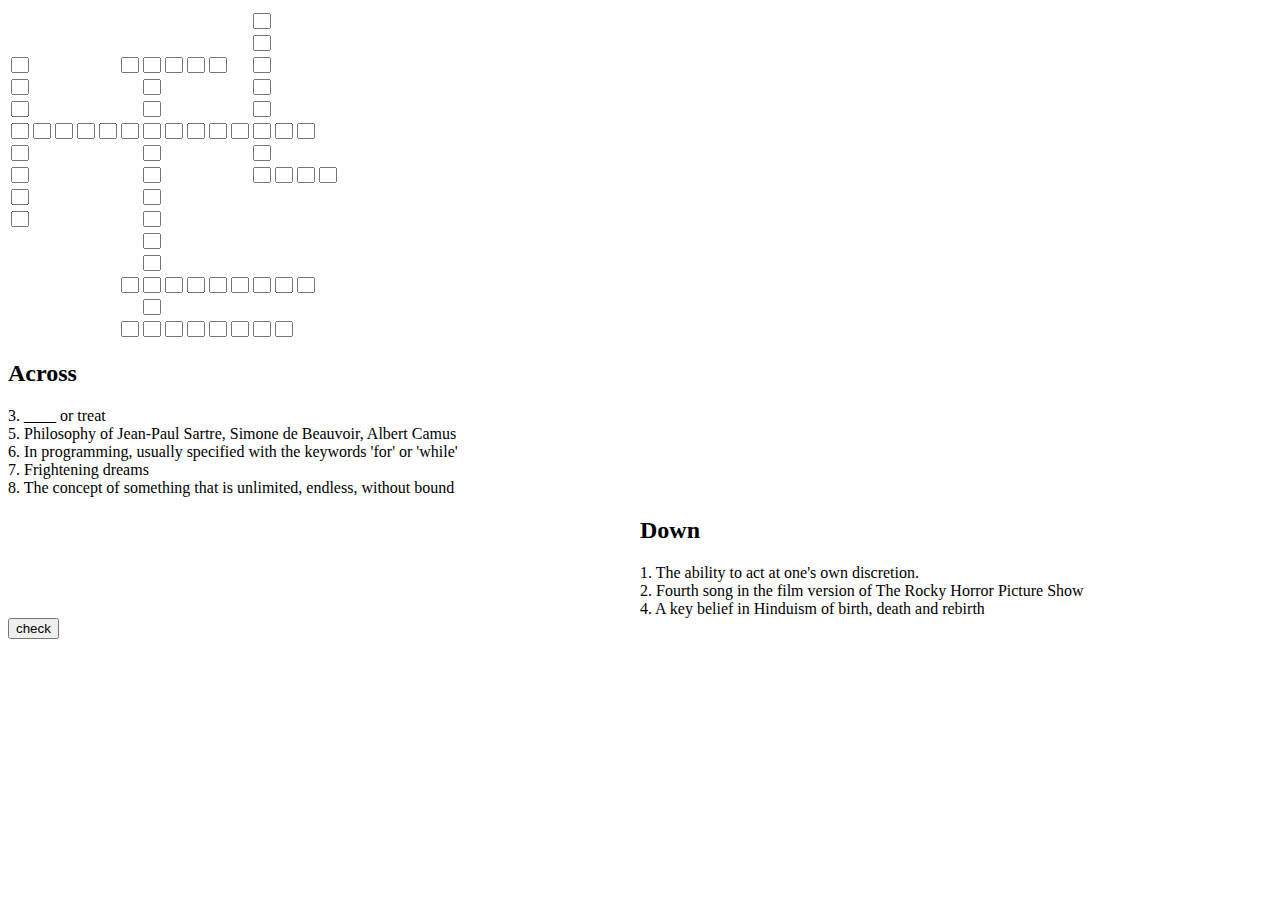
==== crossword/index.html @ bc95c226 "cross word mini game" ====
<!DOCTYPE html>
<html lang="en">
<head>
    <meta charset="UTF-8">
    <link rel="stylesheet" href="style.css">
    <title>Cross Word</title>
    <script src="jquery.js"></script>
    <script src="code.js"></script>
</head>
<body>
    <table>
        <tr>
            <td></td>
            <td></td>
            <td></td>
            <td></td>
            <td></td>
            <td></td>
            <td></td>
            <td></td>
            <td></td>
            <td></td>
            <td></td>
            <td><input type="text" maxlength="1" id="0,11"></td>
            <td></td>
            <td></td>
            <td></td>
        </tr>
        <tr>
            <td></td>
            <td></td>
            <td></td>
            <td></td>
            <td></td>
            <td></td>
            <td></td>
            <td></td>
            <td></td>
            <td></td>
            <td></td>
            <td><input type="text" maxlength="1" id="1,11"></td>
            <td></td>
            <td></td>
            <td></td>
        </tr>
        <tr>
            <td><input type="text" maxlength="1" id="2,0"></td>
            <td></td>
            <td></td>
            <td></td>
            <td></td>
            <td><input type="text" maxlength="1" id="2,5"></td>
            <td><input type="text" maxlength="1" id="2,6"></td>
            <td><input type="text" maxlength="1" id="2,7"></td>
            <td><input type="text" maxlength="1" id="2,8"></td>
            <td><input type="text" maxlength="1" id="2,9"></td>
            <td></td>
            <td><input type="text" maxlength="1" id="2,11"></td>
            <td></td>
            <td></td>
            <td></td>
        </tr>
        <tr>
            <td><input type="text" maxlength="1" id="3,0"></td>
            <td></td>
            <td></td>
            <td></td>
            <td></td>
            <td></td>
            <td><input type="text" maxlength="1" id="3,6"></td>
            <td></td>
            <td></td>
            <td></td>
            <td></td>
            <td><input type="text" maxlength="1" id="3,11"></td>
            <td></td>
            <td></td>
            <td></td>
        </tr>
        <tr>
            <td><input type="text" maxlength="1" id="4,0"></td>
            <td></td>
            <td></td>
            <td></td>
            <td></td>
            <td></td>
            <td><input type="text" maxlength="1" id="4,6"></td>
            <td></td>
            <td></td>
            <td></td>
            <td></td>
            <td><input type="text" maxlength="1" id="4,11"></td>
            <td></td>
            <td></td>
            <td></td>
        </tr>
        <tr>
            <td><input type="text" maxlength="1" id="5,0"></td>
            <td><input type="text" maxlength="1" id="5,1"></td>
            <td><input type="text" maxlength="1" id="5,2"></td>
            <td><input type="text" maxlength="1" id="5,3"></td>
            <td><input type="text" maxlength="1" id="5,4"></td>
            <td><input type="text" maxlength="1" id="5,5"></td>
            <td><input type="text" maxlength="1" id="5,6"></td>
            <td><input type="text" maxlength="1" id="5,7"></td>
            <td><input type="text" maxlength="1" id="5,8"></td>
            <td><input type="text" maxlength="1" id="5,9"></td>
            <td><input type="text" maxlength="1" id="5,10"></td>
            <td><input type="text" maxlength="1" id="5,11"></td>
            <td><input type="text" maxlength="1" id="5,12"></td>
            <td><input type="text" maxlength="1" id="5,13"></td>
            <td></td>
        </tr>
        <tr>
            <td><input type="text" maxlength="1" id="6,0"></td>
            <td></td>
            <td></td>
            <td></td>
            <td></td>
            <td></td>
            <td><input type="text" maxlength="1" id="6,6"></td>
            <td></td>
            <td></td>
            <td></td>
            <td></td>
            <td><input type="text" maxlength="1" id="6,11"></td>
            <td></td>
            <td></td>
            <td></td>
        </tr>
        <tr>
            <td><input type="text" maxlength="1" id="7,0"></td>
            <td></td>
            <td></td>
            <td></td>
            <td></td>
            <td></td>
            <td><input type="text" maxlength="1" id="7,6"></td>
            <td></td>
            <td></td>
            <td></td>
            <td></td>
            <td><input type="text" maxlength="1" id="7,11"></td>
            <td><input type="text" maxlength="1" id="7,12"></td>
            <td><input type="text" maxlength="1" id="7,13"></td>
            <td><input type="text" maxlength="1" id="7,14"></td>
        </tr>
        <tr>
            <td><input type="text" maxlength="1" id="8,0"></td>
            <td></td>
            <td></td>
            <td></td>
            <td></td>
            <td></td>
            <td><input type="text" maxlength="1"  id="8,6"></td>
            <td></td>
            <td></td>
            <td></td>
            <td></td>
            <td></td>
            <td></td>
            <td></td>
            <td></td>
        </tr>
        <tr>
            <td><input type="text" maxlength="1" id="9,0"></td>
            <td></td>
            <td></td>
            <td></td>
            <td></td>
            <td></td>
            <td><input type="text" maxlength="1" id="9,6"></td>
            <td></td>
            <td></td>
            <td></td>
            <td></td>
            <td></td>
            <td></td>
            <td></td>
            <td></td>
        </tr>
        <tr>
            <td></td>
            <td></td>
            <td></td>
            <td></td>
            <td></td>
            <td></td>
            <td><input type="text" maxlength="1" id="10,6"></td>
            <td></td>
            <td></td>
            <td></td>
            <td></td>
            <td></td>
            <td></td>
            <td></td>
            <td></td>
        </tr>
        <tr>
            <td></td>
            <td></td>
            <td></td>
            <td></td>
            <td></td>
            <td></td>
            <td><input type="text" maxlength="1" id="11,6"></td>
            <td></td>
            <td></td>
            <td></td>
            <td></td>
            <td></td>
            <td></td>
            <td></td>
            <td></td>
        </tr>
        <tr>
            <td></td>
            <td></td>
            <td></td>
            <td></td>
            <td></td>
            <td><input type="text" maxlength="1" id="12,5"></td>
            <td><input type="text" maxlength="1" id="12,6"></td>
            <td><input type="text" maxlength="1" id="12,7"></td>
            <td><input type="text" maxlength="1" id="12,8"></td>
            <td><input type="text" maxlength="1" id="12,9"></td>
            <td><input type="text" maxlength="1" id="12,10"></td>
            <td><input type="text" maxlength="1" id="12,11"></td>
            <td><input type="text" maxlength="1" id="12,12"></td>
            <td><input type="text" maxlength="1" id="12,13"></td>
            <td></td>
        </tr>
        <tr>
            <td></td>
            <td></td>
            <td></td>
            <td></td>
            <td></td>
            <td></td>
            <td><input type="text" maxlength="1" id="13,6"></td>
            <td></td>
            <td></td>
            <td></td>
            <td></td>
            <td></td>
            <td></td>
            <td></td>
            <td></td>
        </tr>
        <tr>
            <td></td>
            <td></td>
            <td></td>
            <td></td>
            <td></td>
            <td><input type="text" maxlength="1" id="14,5"></td>
            <td><input type="text" maxlength="1" id="14,6"></td>
            <td><input type="text" maxlength="1" id="14,7"></td>
            <td><input type="text" maxlength="1" id="14,8"></td>
            <td><input type="text" maxlength="1" id="14,9"></td>
            <td><input type="text" maxlength="1" id="14,10"></td>
            <td><input type="text" maxlength="1" id="14,11"></td>
            <td><input type="text" maxlength="1" id="14,12"></td>
            <td></td>
            <td></td>
        </tr>
    </table>
    <div id="across">
        <h2>Across</h2>
        3. ____ or treat <br>
        5. Philosophy of Jean-Paul Sartre, Simone de Beauvoir, Albert Camus <br>
        6. In programming, usually specified with the keywords 'for' or 'while' <br>
        7. Frightening dreams <br>
        8. The concept of something that is unlimited, endless, without bound <br>
    </div>
    <div id="down">
        <h2>Down</h2>
        1. The ability to act at one's own discretion. <br>
        2. Fourth song in the film version of The Rocky Horror Picture Show <br>
        4. A key belief in Hinduism of birth, death and rebirth <br>
    </div>
    <button onclick="checkBoard();">check</button>
    <div id="results"></div>
</body>
---- crossword/style.css ----
td{
    height: 10px;
    width: 10px;
}

input{
    height: 10px;
    width: 10px;
}

#across{
    position: relative;
    width: 50%;
    height: 25%;
}

#down{
    position: relative;
    left: 50%;
    width: 50%;
    height: 25%;
}
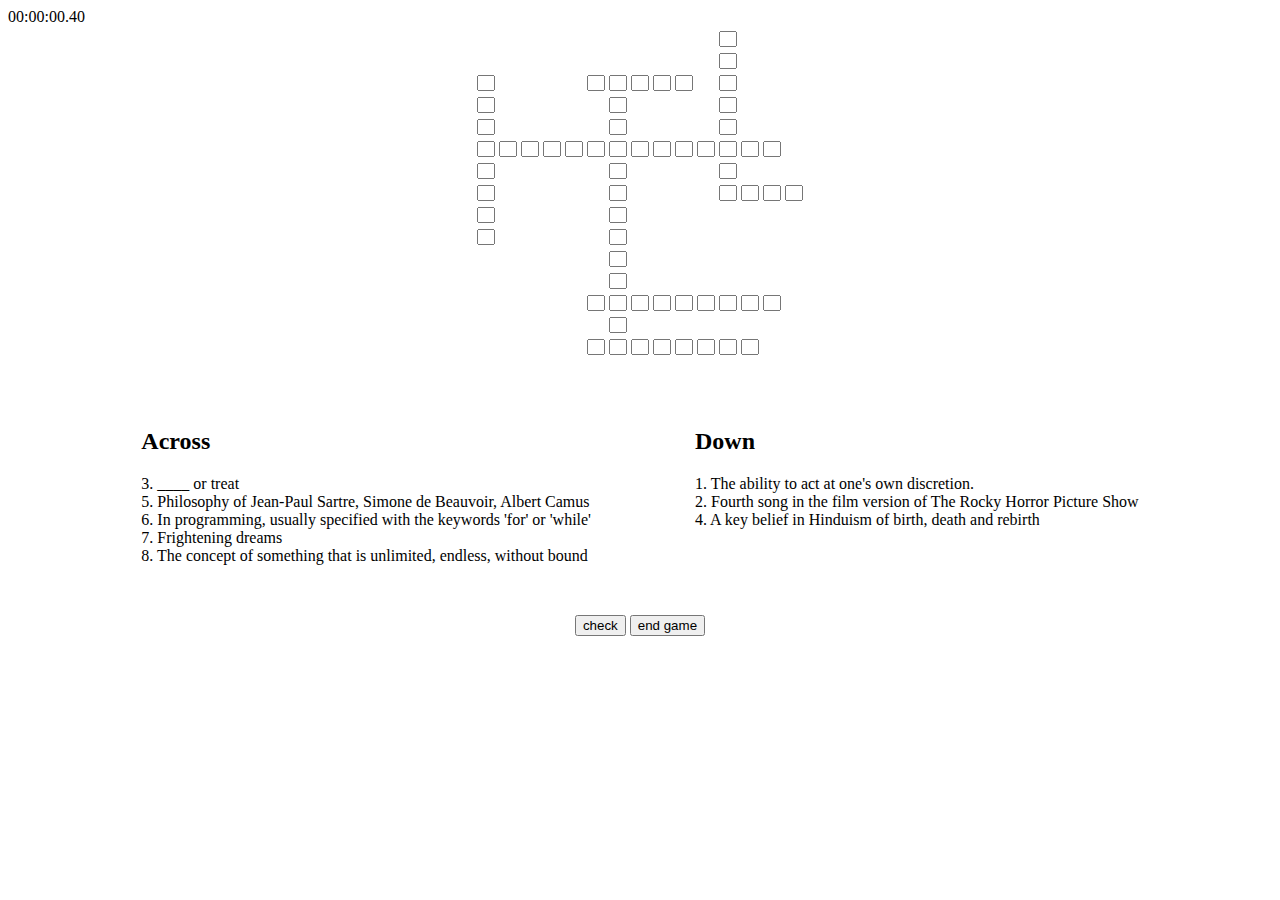
==== commit 80b5ebfc: "Updates for crossword + spider game" ====
--- a/crossword/index.html
+++ b/crossword/index.html
@@ -7,278 +7,286 @@
     <script src="jquery.js"></script>
     <script src="code.js"></script>
 </head>
-<body>
-    <table>
-        <tr>
-            <td></td>
-            <td></td>
-            <td></td>
-            <td></td>
-            <td></td>
-            <td></td>
-            <td></td>
-            <td></td>
-            <td></td>
-            <td></td>
-            <td></td>
-            <td><input type="text" maxlength="1" id="0,11"></td>
-            <td></td>
-            <td></td>
-            <td></td>
-        </tr>
-        <tr>
-            <td></td>
-            <td></td>
-            <td></td>
-            <td></td>
-            <td></td>
-            <td></td>
-            <td></td>
-            <td></td>
-            <td></td>
-            <td></td>
-            <td></td>
-            <td><input type="text" maxlength="1" id="1,11"></td>
-            <td></td>
-            <td></td>
-            <td></td>
-        </tr>
-        <tr>
-            <td><input type="text" maxlength="1" id="2,0"></td>
-            <td></td>
-            <td></td>
-            <td></td>
-            <td></td>
-            <td><input type="text" maxlength="1" id="2,5"></td>
-            <td><input type="text" maxlength="1" id="2,6"></td>
-            <td><input type="text" maxlength="1" id="2,7"></td>
-            <td><input type="text" maxlength="1" id="2,8"></td>
-            <td><input type="text" maxlength="1" id="2,9"></td>
-            <td></td>
-            <td><input type="text" maxlength="1" id="2,11"></td>
-            <td></td>
-            <td></td>
-            <td></td>
-        </tr>
-        <tr>
-            <td><input type="text" maxlength="1" id="3,0"></td>
-            <td></td>
-            <td></td>
-            <td></td>
-            <td></td>
-            <td></td>
-            <td><input type="text" maxlength="1" id="3,6"></td>
-            <td></td>
-            <td></td>
-            <td></td>
-            <td></td>
-            <td><input type="text" maxlength="1" id="3,11"></td>
-            <td></td>
-            <td></td>
-            <td></td>
-        </tr>
-        <tr>
-            <td><input type="text" maxlength="1" id="4,0"></td>
-            <td></td>
-            <td></td>
-            <td></td>
-            <td></td>
-            <td></td>
-            <td><input type="text" maxlength="1" id="4,6"></td>
-            <td></td>
-            <td></td>
-            <td></td>
-            <td></td>
-            <td><input type="text" maxlength="1" id="4,11"></td>
-            <td></td>
-            <td></td>
-            <td></td>
-        </tr>
-        <tr>
-            <td><input type="text" maxlength="1" id="5,0"></td>
-            <td><input type="text" maxlength="1" id="5,1"></td>
-            <td><input type="text" maxlength="1" id="5,2"></td>
-            <td><input type="text" maxlength="1" id="5,3"></td>
-            <td><input type="text" maxlength="1" id="5,4"></td>
-            <td><input type="text" maxlength="1" id="5,5"></td>
-            <td><input type="text" maxlength="1" id="5,6"></td>
-            <td><input type="text" maxlength="1" id="5,7"></td>
-            <td><input type="text" maxlength="1" id="5,8"></td>
-            <td><input type="text" maxlength="1" id="5,9"></td>
-            <td><input type="text" maxlength="1" id="5,10"></td>
-            <td><input type="text" maxlength="1" id="5,11"></td>
-            <td><input type="text" maxlength="1" id="5,12"></td>
-            <td><input type="text" maxlength="1" id="5,13"></td>
-            <td></td>
-        </tr>
-        <tr>
-            <td><input type="text" maxlength="1" id="6,0"></td>
-            <td></td>
-            <td></td>
-            <td></td>
-            <td></td>
-            <td></td>
-            <td><input type="text" maxlength="1" id="6,6"></td>
-            <td></td>
-            <td></td>
-            <td></td>
-            <td></td>
-            <td><input type="text" maxlength="1" id="6,11"></td>
-            <td></td>
-            <td></td>
-            <td></td>
-        </tr>
-        <tr>
-            <td><input type="text" maxlength="1" id="7,0"></td>
-            <td></td>
-            <td></td>
-            <td></td>
-            <td></td>
-            <td></td>
-            <td><input type="text" maxlength="1" id="7,6"></td>
-            <td></td>
-            <td></td>
-            <td></td>
-            <td></td>
-            <td><input type="text" maxlength="1" id="7,11"></td>
-            <td><input type="text" maxlength="1" id="7,12"></td>
-            <td><input type="text" maxlength="1" id="7,13"></td>
-            <td><input type="text" maxlength="1" id="7,14"></td>
-        </tr>
-        <tr>
-            <td><input type="text" maxlength="1" id="8,0"></td>
-            <td></td>
-            <td></td>
-            <td></td>
-            <td></td>
-            <td></td>
-            <td><input type="text" maxlength="1"  id="8,6"></td>
-            <td></td>
-            <td></td>
-            <td></td>
-            <td></td>
-            <td></td>
-            <td></td>
-            <td></td>
-            <td></td>
-        </tr>
-        <tr>
-            <td><input type="text" maxlength="1" id="9,0"></td>
-            <td></td>
-            <td></td>
-            <td></td>
-            <td></td>
-            <td></td>
-            <td><input type="text" maxlength="1" id="9,6"></td>
-            <td></td>
-            <td></td>
-            <td></td>
-            <td></td>
-            <td></td>
-            <td></td>
-            <td></td>
-            <td></td>
-        </tr>
-        <tr>
-            <td></td>
-            <td></td>
-            <td></td>
-            <td></td>
-            <td></td>
-            <td></td>
-            <td><input type="text" maxlength="1" id="10,6"></td>
-            <td></td>
-            <td></td>
-            <td></td>
-            <td></td>
-            <td></td>
-            <td></td>
-            <td></td>
-            <td></td>
-        </tr>
-        <tr>
-            <td></td>
-            <td></td>
-            <td></td>
-            <td></td>
-            <td></td>
-            <td></td>
-            <td><input type="text" maxlength="1" id="11,6"></td>
-            <td></td>
-            <td></td>
-            <td></td>
-            <td></td>
-            <td></td>
-            <td></td>
-            <td></td>
-            <td></td>
-        </tr>
-        <tr>
-            <td></td>
-            <td></td>
-            <td></td>
-            <td></td>
-            <td></td>
-            <td><input type="text" maxlength="1" id="12,5"></td>
-            <td><input type="text" maxlength="1" id="12,6"></td>
-            <td><input type="text" maxlength="1" id="12,7"></td>
-            <td><input type="text" maxlength="1" id="12,8"></td>
-            <td><input type="text" maxlength="1" id="12,9"></td>
-            <td><input type="text" maxlength="1" id="12,10"></td>
-            <td><input type="text" maxlength="1" id="12,11"></td>
-            <td><input type="text" maxlength="1" id="12,12"></td>
-            <td><input type="text" maxlength="1" id="12,13"></td>
-            <td></td>
-        </tr>
-        <tr>
-            <td></td>
-            <td></td>
-            <td></td>
-            <td></td>
-            <td></td>
-            <td></td>
-            <td><input type="text" maxlength="1" id="13,6"></td>
-            <td></td>
-            <td></td>
-            <td></td>
-            <td></td>
-            <td></td>
-            <td></td>
-            <td></td>
-            <td></td>
-        </tr>
-        <tr>
-            <td></td>
-            <td></td>
-            <td></td>
-            <td></td>
-            <td></td>
-            <td><input type="text" maxlength="1" id="14,5"></td>
-            <td><input type="text" maxlength="1" id="14,6"></td>
-            <td><input type="text" maxlength="1" id="14,7"></td>
-            <td><input type="text" maxlength="1" id="14,8"></td>
-            <td><input type="text" maxlength="1" id="14,9"></td>
-            <td><input type="text" maxlength="1" id="14,10"></td>
-            <td><input type="text" maxlength="1" id="14,11"></td>
-            <td><input type="text" maxlength="1" id="14,12"></td>
-            <td></td>
-            <td></td>
-        </tr>
-    </table>
-    <div id="across">
-        <h2>Across</h2>
-        3. ____ or treat <br>
-        5. Philosophy of Jean-Paul Sartre, Simone de Beauvoir, Albert Camus <br>
-        6. In programming, usually specified with the keywords 'for' or 'while' <br>
-        7. Frightening dreams <br>
-        8. The concept of something that is unlimited, endless, without bound <br>
+<body onload="start();">
+    <div id="time">00:00:00</div>
+    <div id="board">
+        <table>
+            <tr>
+                <td></td>
+                <td></td>
+                <td></td>
+                <td></td>
+                <td></td>
+                <td></td>
+                <td></td>
+                <td></td>
+                <td></td>
+                <td></td>
+                <td></td>
+                <td><input type="text" maxlength="1" id="0,11"></td>
+                <td></td>
+                <td></td>
+                <td></td>
+            </tr>
+            <tr>
+                <td></td>
+                <td></td>
+                <td></td>
+                <td></td>
+                <td></td>
+                <td></td>
+                <td></td>
+                <td></td>
+                <td></td>
+                <td></td>
+                <td></td>
+                <td><input type="text" maxlength="1" id="1,11"></td>
+                <td></td>
+                <td></td>
+                <td></td>
+            </tr>
+            <tr>
+                <td><input type="text" maxlength="1" id="2,0"></td>
+                <td></td>
+                <td></td>
+                <td></td>
+                <td></td>
+                <td><input type="text" maxlength="1" id="2,5"></td>
+                <td><input type="text" maxlength="1" id="2,6"></td>
+                <td><input type="text" maxlength="1" id="2,7"></td>
+                <td><input type="text" maxlength="1" id="2,8"></td>
+                <td><input type="text" maxlength="1" id="2,9"></td>
+                <td></td>
+                <td><input type="text" maxlength="1" id="2,11"></td>
+                <td></td>
+                <td></td>
+                <td></td>
+            </tr>
+            <tr>
+                <td><input type="text" maxlength="1" id="3,0"></td>
+                <td></td>
+                <td></td>
+                <td></td>
+                <td></td>
+                <td></td>
+                <td><input type="text" maxlength="1" id="3,6"></td>
+                <td></td>
+                <td></td>
+                <td></td>
+                <td></td>
+                <td><input type="text" maxlength="1" id="3,11"></td>
+                <td></td>
+                <td></td>
+                <td></td>
+            </tr>
+            <tr>
+                <td><input type="text" maxlength="1" id="4,0"></td>
+                <td></td>
+                <td></td>
+                <td></td>
+                <td></td>
+                <td></td>
+                <td><input type="text" maxlength="1" id="4,6"></td>
+                <td></td>
+                <td></td>
+                <td></td>
+                <td></td>
+                <td><input type="text" maxlength="1" id="4,11"></td>
+                <td></td>
+                <td></td>
+                <td></td>
+            </tr>
+            <tr>
+                <td><input type="text" maxlength="1" id="5,0"></td>
+                <td><input type="text" maxlength="1" id="5,1"></td>
+                <td><input type="text" maxlength="1" id="5,2"></td>
+                <td><input type="text" maxlength="1" id="5,3"></td>
+                <td><input type="text" maxlength="1" id="5,4"></td>
+                <td><input type="text" maxlength="1" id="5,5"></td>
+                <td><input type="text" maxlength="1" id="5,6"></td>
+                <td><input type="text" maxlength="1" id="5,7"></td>
+                <td><input type="text" maxlength="1" id="5,8"></td>
+                <td><input type="text" maxlength="1" id="5,9"></td>
+                <td><input type="text" maxlength="1" id="5,10"></td>
+                <td><input type="text" maxlength="1" id="5,11"></td>
+                <td><input type="text" maxlength="1" id="5,12"></td>
+                <td><input type="text" maxlength="1" id="5,13"></td>
+                <td></td>
+            </tr>
+            <tr>
+                <td><input type="text" maxlength="1" id="6,0"></td>
+                <td></td>
+                <td></td>
+                <td></td>
+                <td></td>
+                <td></td>
+                <td><input type="text" maxlength="1" id="6,6"></td>
+                <td></td>
+                <td></td>
+                <td></td>
+                <td></td>
+                <td><input type="text" maxlength="1" id="6,11"></td>
+                <td></td>
+                <td></td>
+                <td></td>
+            </tr>
+            <tr>
+                <td><input type="text" maxlength="1" id="7,0"></td>
+                <td></td>
+                <td></td>
+                <td></td>
+                <td></td>
+                <td></td>
+                <td><input type="text" maxlength="1" id="7,6"></td>
+                <td></td>
+                <td></td>
+                <td></td>
+                <td></td>
+                <td><input type="text" maxlength="1" id="7,11"></td>
+                <td><input type="text" maxlength="1" id="7,12"></td>
+                <td><input type="text" maxlength="1" id="7,13"></td>
+                <td><input type="text" maxlength="1" id="7,14"></td>
+            </tr>
+            <tr>
+                <td><input type="text" maxlength="1" id="8,0"></td>
+                <td></td>
+                <td></td>
+                <td></td>
+                <td></td>
+                <td></td>
+                <td><input type="text" maxlength="1"  id="8,6"></td>
+                <td></td>
+                <td></td>
+                <td></td>
+                <td></td>
+                <td></td>
+                <td></td>
+                <td></td>
+                <td></td>
+            </tr>
+            <tr>
+                <td><input type="text" maxlength="1" id="9,0"></td>
+                <td></td>
+                <td></td>
+                <td></td>
+                <td></td>
+                <td></td>
+                <td><input type="text" maxlength="1" id="9,6"></td>
+                <td></td>
+                <td></td>
+                <td></td>
+                <td></td>
+                <td></td>
+                <td></td>
+                <td></td>
+                <td></td>
+            </tr>
+            <tr>
+                <td></td>
+                <td></td>
+                <td></td>
+                <td></td>
+                <td></td>
+                <td></td>
+                <td><input type="text" maxlength="1" id="10,6"></td>
+                <td></td>
+                <td></td>
+                <td></td>
+                <td></td>
+                <td></td>
+                <td></td>
+                <td></td>
+                <td></td>
+            </tr>
+            <tr>
+                <td></td>
+                <td></td>
+                <td></td>
+                <td></td>
+                <td></td>
+                <td></td>
+                <td><input type="text" maxlength="1" id="11,6"></td>
+                <td></td>
+                <td></td>
+                <td></td>
+                <td></td>
+                <td></td>
+                <td></td>
+                <td></td>
+                <td></td>
+            </tr>
+            <tr>
+                <td></td>
+                <td></td>
+                <td></td>
+                <td></td>
+                <td></td>
+                <td><input type="text" maxlength="1" id="12,5"></td>
+                <td><input type="text" maxlength="1" id="12,6"></td>
+                <td><input type="text" maxlength="1" id="12,7"></td>
+                <td><input type="text" maxlength="1" id="12,8"></td>
+                <td><input type="text" maxlength="1" id="12,9"></td>
+                <td><input type="text" maxlength="1" id="12,10"></td>
+                <td><input type="text" maxlength="1" id="12,11"></td>
+                <td><input type="text" maxlength="1" id="12,12"></td>
+                <td><input type="text" maxlength="1" id="12,13"></td>
+                <td></td>
+            </tr>
+            <tr>
+                <td></td>
+                <td></td>
+                <td></td>
+                <td></td>
+                <td></td>
+                <td></td>
+                <td><input type="text" maxlength="1" id="13,6"></td>
+                <td></td>
+                <td></td>
+                <td></td>
+                <td></td>
+                <td></td>
+                <td></td>
+                <td></td>
+                <td></td>
+            </tr>
+            <tr>
+                <td></td>
+                <td></td>
+                <td></td>
+                <td></td>
+                <td></td>
+                <td><input type="text" maxlength="1" id="14,5"></td>
+                <td><input type="text" maxlength="1" id="14,6"></td>
+                <td><input type="text" maxlength="1" id="14,7"></td>
+                <td><input type="text" maxlength="1" id="14,8"></td>
+                <td><input type="text" maxlength="1" id="14,9"></td>
+                <td><input type="text" maxlength="1" id="14,10"></td>
+                <td><input type="text" maxlength="1" id="14,11"></td>
+                <td><input type="text" maxlength="1" id="14,12"></td>
+                <td></td>
+                <td></td>
+            </tr>
+        </table>
     </div>
-    <div id="down">
-        <h2>Down</h2>
-        1. The ability to act at one's own discretion. <br>
-        2. Fourth song in the film version of The Rocky Horror Picture Show <br>
-        4. A key belief in Hinduism of birth, death and rebirth <br>
+    <div id="instructions">
+        <div id="across">
+            <h2>Across</h2>
+            3. ____ or treat <br>
+            5. Philosophy of Jean-Paul Sartre, Simone de Beauvoir, Albert Camus <br>
+            6. In programming, usually specified with the keywords 'for' or 'while' <br>
+            7. Frightening dreams <br>
+            8. The concept of something that is unlimited, endless, without bound <br>
+        </div>
+        <div id="down">
+            <h2>Down</h2>
+            1. The ability to act at one's own discretion. <br>
+            2. Fourth song in the film version of The Rocky Horror Picture Show <br>
+            4. A key belief in Hinduism of birth, death and rebirth <br>
+        </div>
     </div>
-    <button onclick="checkBoard();">check</button>
+    <div id="buttons">
+        <button onclick="checkBoard();">check</button>
+        <button onclick="returnToGame();">end game</button>   
+    </div>
     <div id="results"></div>
 </body>--- a/crossword/style.css
+++ b/crossword/style.css
@@ -1,3 +1,7 @@
+table{
+    margin-left: auto;
+    margin-right: auto;
+}
 td{
     height: 10px;
     width: 10px;
@@ -8,15 +12,22 @@
     width: 10px;
 }
 
-#across{
-    position: relative;
-    width: 50%;
-    height: 25%;
+#across, #down{
+    display: inline-block;
+    text-align: left;
+    margin: 50px;
+    vertical-align: top;
 }
 
-#down{
-    position: relative;
-    left: 50%;
-    width: 50%;
-    height: 25%;
+#instructions{
+    text-align: center;
+}
+
+#buttons{
+    text-align: center;
+}
+
+#results{
+    color:tomato;
+    text-align: center;
 }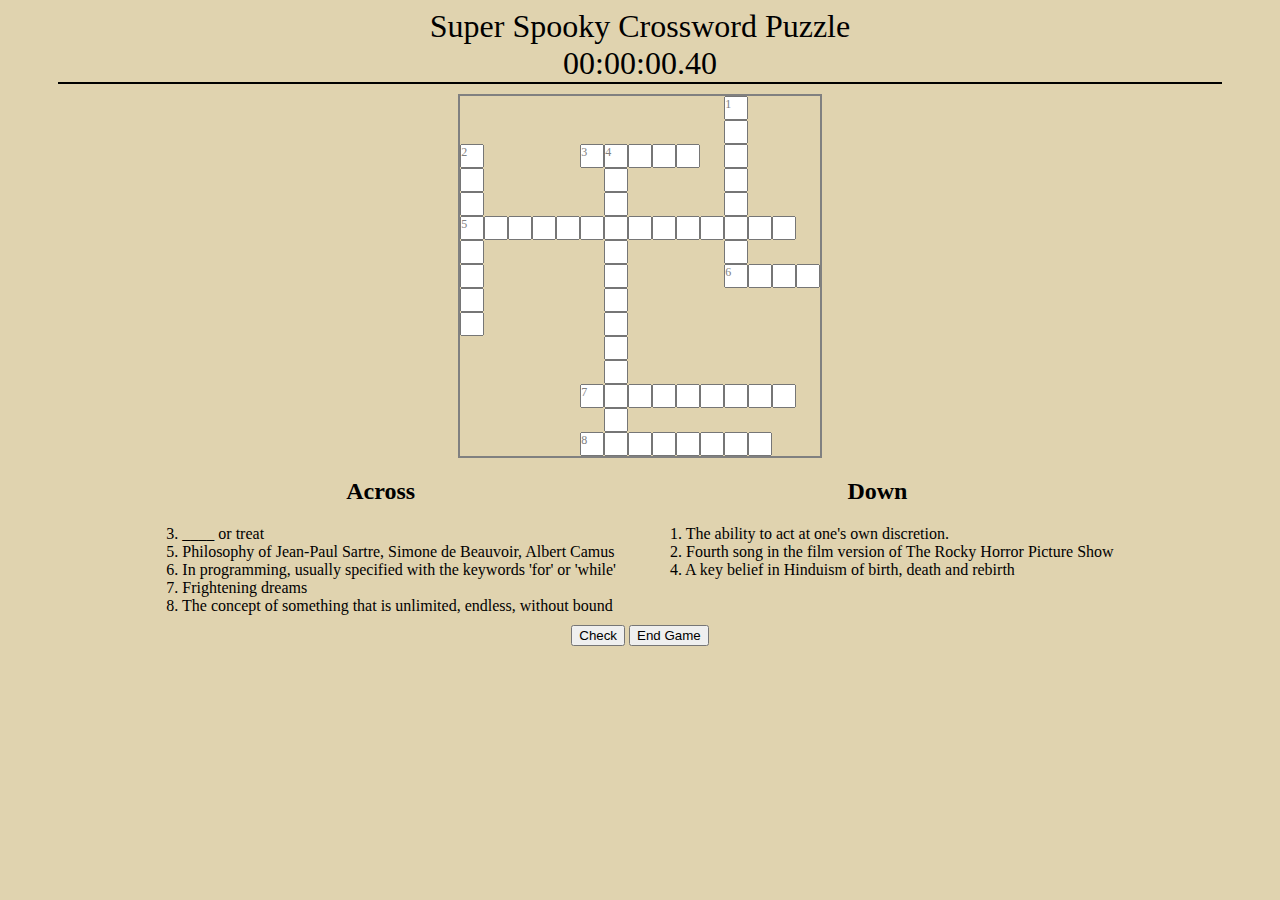
==== commit e1579151: "Update for the minigames" ====
--- a/crossword/index.html
+++ b/crossword/index.html
@@ -1,3 +1,12 @@
+<!--
+File name: index.html
+Project: CSC 337 final
+Purpose: Html script for cross word mini game. Crossword board
+    is comprised of text input boxes inside a table. The page
+    also include a timer, hints for down and across words, a 
+    button for checking the board and a button for exiting the
+    game.
+-->
 <!DOCTYPE html>
 <html lang="en">
 <head>
@@ -8,96 +17,104 @@
     <script src="code.js"></script>
 </head>
 <body onload="start();">
-    <div id="time">00:00:00</div>
+    <div id="header">
+        Super Spooky Crossword Puzzle
+        <div id="time">00:00:00</div>
+    </div>
     <div id="board">
         <table>
             <tr>
-                <td></td>
-                <td></td>
-                <td></td>
-                <td></td>
-                <td></td>
-                <td></td>
-                <td></td>
-                <td></td>
-                <td></td>
-                <td></td>
-                <td></td>
-                <td><input type="text" maxlength="1" id="0,11"></td>
-                <td></td>
-                <td></td>
-                <td></td>
-            </tr>
-            <tr>
-                <td></td>
-                <td></td>
-                <td></td>
-                <td></td>
-                <td></td>
-                <td></td>
-                <td></td>
-                <td></td>
-                <td></td>
-                <td></td>
-                <td></td>
+                <td class="blank"></td>
+                <td class="blank"></td>
+                <td class="blank"></td>
+                <td class="blank"></td>
+                <td class="blank"></td>
+                <td class="blank"></td>
+                <td class="blank"></td>
+                <td class="blank"></td>
+                <td class="blank"></td>
+                <td class="blank"></td>
+                <td class="blank"></td>
+                <td class="floating-label"><input type="text" maxlength="1" id="0,11">
+                    <label for="0,11">1</label></td>
+                <td class="blank"></td>
+                <td class="blank"></td>
+                <td class="blank"></td>
+            </tr>
+            <tr>
+                <td class="blank"></td>
+                <td class="blank"></td>
+                <td class="blank"></td>
+                <td class="blank"></td>
+                <td class="blank"></td>
+                <td class="blank"></td>
+                <td class="blank"></td>
+                <td class="blank"></td>
+                <td class="blank"></td>
+                <td class="blank"></td>
+                <td class="blank"></td>
                 <td><input type="text" maxlength="1" id="1,11"></td>
-                <td></td>
-                <td></td>
-                <td></td>
-            </tr>
-            <tr>
-                <td><input type="text" maxlength="1" id="2,0"></td>
-                <td></td>
-                <td></td>
-                <td></td>
-                <td></td>
-                <td><input type="text" maxlength="1" id="2,5"></td>
-                <td><input type="text" maxlength="1" id="2,6"></td>
+                <td class="blank"></td>
+                <td class="blank"></td>
+                <td class="blank"></td>
+            </tr>
+            <tr>
+                <td class="floating-label"><input type="text" maxlength="1" id="2,0">
+                    <label for="2,0">2</label></td></td>
+                <td class="blank"></td>
+                <td class="blank"></td>
+                <td class="blank"></td>
+                <td class="blank"></td>
+                <td class="floating-label"><input type="text" maxlength="1" id="2,5">
+                    <label for="0,11">3</label></td>
+                <td class="floating-label"><input type="text" maxlength="1" id="2,6">
+                    <label for="2,6">4</label></td></td>
                 <td><input type="text" maxlength="1" id="2,7"></td>
                 <td><input type="text" maxlength="1" id="2,8"></td>
                 <td><input type="text" maxlength="1" id="2,9"></td>
-                <td></td>
+                <td class="blank"></td>
                 <td><input type="text" maxlength="1" id="2,11"></td>
-                <td></td>
-                <td></td>
-                <td></td>
+                <td class="blank"></td>
+                <td class="blank"></td>
+                <td class="blank"></td>
             </tr>
             <tr>
                 <td><input type="text" maxlength="1" id="3,0"></td>
-                <td></td>
-                <td></td>
-                <td></td>
-                <td></td>
-                <td></td>
+                <td class="blank"></td>
+                <td class="blank"></td>
+                <td class="blank"></td>
+                <td class="blank"></td>
+                <td class="blank"></td>
                 <td><input type="text" maxlength="1" id="3,6"></td>
-                <td></td>
-                <td></td>
-                <td></td>
-                <td></td>
+                <td class="blank"></td>
+                <td class="blank"></td>
+                <td class="blank"></td>
+                <td class="blank"></td>
                 <td><input type="text" maxlength="1" id="3,11"></td>
-                <td></td>
-                <td></td>
-                <td></td>
+                <td class="blank"></td>
+                <td class="blank"></td>
+                <td class="blank"></td>
             </tr>
             <tr>
                 <td><input type="text" maxlength="1" id="4,0"></td>
-                <td></td>
-                <td></td>
-                <td></td>
-                <td></td>
-                <td></td>
+                <td class="blank"></td>
+                <td class="blank"></td>
+                <td class="blank"></td>
+                <td class="blank"></td>
+                <td class="blank"></td>
                 <td><input type="text" maxlength="1" id="4,6"></td>
-                <td></td>
-                <td></td>
-                <td></td>
-                <td></td>
+                <td class="blank"></td>
+                <td class="blank"></td>
+                <td class="blank"></td>
+                <td class="blank"></td>
                 <td><input type="text" maxlength="1" id="4,11"></td>
-                <td></td>
-                <td></td>
-                <td></td>
-            </tr>
-            <tr>
-                <td><input type="text" maxlength="1" id="5,0"></td>
+                <td class="blank"></td>
+                <td class="blank"></td>
+                <td class="blank"></td>
+            </tr>
+            <tr>
+                <td class="floating-label"><input type="text" maxlength="1" id="5,0">
+                    <label for="5,0">5</label></td>
                 <td><input type="text" maxlength="1" id="5,1"></td>
                 <td><input type="text" maxlength="1" id="5,2"></td>
                 <td><input type="text" maxlength="1" id="5,3"></td>
@@ -111,117 +128,119 @@
                 <td><input type="text" maxlength="1" id="5,11"></td>
                 <td><input type="text" maxlength="1" id="5,12"></td>
                 <td><input type="text" maxlength="1" id="5,13"></td>
-                <td></td>
+                <td class="blank"></td>
             </tr>
             <tr>
                 <td><input type="text" maxlength="1" id="6,0"></td>
-                <td></td>
-                <td></td>
-                <td></td>
-                <td></td>
-                <td></td>
+                <td class="blank"></td>
+                <td class="blank"></td>
+                <td class="blank"></td>
+                <td class="blank"></td>
+                <td class="blank"></td>
                 <td><input type="text" maxlength="1" id="6,6"></td>
-                <td></td>
-                <td></td>
-                <td></td>
-                <td></td>
+                <td class="blank"></td>
+                <td class="blank"></td>
+                <td class="blank"></td>
+                <td class="blank"></td>
                 <td><input type="text" maxlength="1" id="6,11"></td>
-                <td></td>
-                <td></td>
-                <td></td>
+                <td class="blank"></td>
+                <td class="blank"></td>
+                <td class="blank"></td>
             </tr>
             <tr>
                 <td><input type="text" maxlength="1" id="7,0"></td>
-                <td></td>
-                <td></td>
-                <td></td>
-                <td></td>
-                <td></td>
+                <td class="blank"></td>
+                <td class="blank"></td>
+                <td class="blank"></td>
+                <td class="blank"></td>
+                <td class="blank"></td>
                 <td><input type="text" maxlength="1" id="7,6"></td>
-                <td></td>
-                <td></td>
-                <td></td>
-                <td></td>
-                <td><input type="text" maxlength="1" id="7,11"></td>
+                <td class="blank"></td>
+                <td class="blank"></td>
+                <td class="blank"></td>
+                <td class="blank"></td>
+                <td class="floating-label"><input type="text" maxlength="1" id="7,11">
+                    <label for="5,0">6</label></td></td>
                 <td><input type="text" maxlength="1" id="7,12"></td>
                 <td><input type="text" maxlength="1" id="7,13"></td>
                 <td><input type="text" maxlength="1" id="7,14"></td>
             </tr>
             <tr>
                 <td><input type="text" maxlength="1" id="8,0"></td>
-                <td></td>
-                <td></td>
-                <td></td>
-                <td></td>
-                <td></td>
+                <td class="blank"></td>
+                <td class="blank"></td>
+                <td class="blank"></td>
+                <td class="blank"></td>
+                <td class="blank"></td>
                 <td><input type="text" maxlength="1"  id="8,6"></td>
-                <td></td>
-                <td></td>
-                <td></td>
-                <td></td>
-                <td></td>
-                <td></td>
-                <td></td>
-                <td></td>
+                <td class="blank"></td>
+                <td class="blank"></td>
+                <td class="blank"></td>
+                <td class="blank"></td>
+                <td class="blank"></td>
+                <td class="blank"></td>
+                <td class="blank"></td>
+                <td class="blank"></td>
             </tr>
             <tr>
                 <td><input type="text" maxlength="1" id="9,0"></td>
-                <td></td>
-                <td></td>
-                <td></td>
-                <td></td>
-                <td></td>
+                <td class="blank"></td>
+                <td class="blank"></td>
+                <td class="blank"></td>
+                <td class="blank"></td>
+                <td class="blank"></td>
                 <td><input type="text" maxlength="1" id="9,6"></td>
-                <td></td>
-                <td></td>
-                <td></td>
-                <td></td>
-                <td></td>
-                <td></td>
-                <td></td>
-                <td></td>
-            </tr>
-            <tr>
-                <td></td>
-                <td></td>
-                <td></td>
-                <td></td>
-                <td></td>
-                <td></td>
+                <td class="blank"></td>
+                <td class="blank"></td>
+                <td class="blank"></td>
+                <td class="blank"></td>
+                <td class="blank"></td>
+                <td class="blank"></td>
+                <td class="blank"></td>
+                <td class="blank"></td>
+            </tr>
+            <tr>
+                <td class="blank"></td>
+                <td class="blank"></td>
+                <td class="blank"></td>
+                <td class="blank"></td>
+                <td class="blank"></td>
+                <td class="blank"></td>
                 <td><input type="text" maxlength="1" id="10,6"></td>
-                <td></td>
-                <td></td>
-                <td></td>
-                <td></td>
-                <td></td>
-                <td></td>
-                <td></td>
-                <td></td>
-            </tr>
-            <tr>
-                <td></td>
-                <td></td>
-                <td></td>
-                <td></td>
-                <td></td>
-                <td></td>
+                <td class="blank"></td>
+                <td class="blank"></td>
+                <td class="blank"></td>
+                <td class="blank"></td>
+                <td class="blank"></td>
+                <td class="blank"></td>
+                <td class="blank"></td>
+                <td class="blank"></td>
+            </tr>
+            <tr>
+                <td class="blank"></td>
+                <td class="blank"></td>
+                <td class="blank"></td>
+                <td class="blank"></td>
+                <td class="blank"></td>
+                <td class="blank"></td>
                 <td><input type="text" maxlength="1" id="11,6"></td>
-                <td></td>
-                <td></td>
-                <td></td>
-                <td></td>
-                <td></td>
-                <td></td>
-                <td></td>
-                <td></td>
-            </tr>
-            <tr>
-                <td></td>
-                <td></td>
-                <td></td>
-                <td></td>
-                <td></td>
-                <td><input type="text" maxlength="1" id="12,5"></td>
+                <td class="blank"></td>
+                <td class="blank"></td>
+                <td class="blank"></td>
+                <td class="blank"></td>
+                <td class="blank"></td>
+                <td class="blank"></td>
+                <td class="blank"></td>
+                <td class="blank"></td>
+            </tr>
+            <tr>
+                <td class="blank"></td>
+                <td class="blank"></td>
+                <td class="blank"></td>
+                <td class="blank"></td>
+                <td class="blank"></td>
+                <td class="floating-label"><input type="text" maxlength="1" id="12,5">
+                    <label for="12,5">7</label></td></td>
                 <td><input type="text" maxlength="1" id="12,6"></td>
                 <td><input type="text" maxlength="1" id="12,7"></td>
                 <td><input type="text" maxlength="1" id="12,8"></td>
@@ -230,32 +249,33 @@
                 <td><input type="text" maxlength="1" id="12,11"></td>
                 <td><input type="text" maxlength="1" id="12,12"></td>
                 <td><input type="text" maxlength="1" id="12,13"></td>
-                <td></td>
-            </tr>
-            <tr>
-                <td></td>
-                <td></td>
-                <td></td>
-                <td></td>
-                <td></td>
-                <td></td>
+                <td class="blank"></td>
+            </tr>
+            <tr>
+                <td class="blank"></td>
+                <td class="blank"></td>
+                <td class="blank"></td>
+                <td class="blank"></td>
+                <td class="blank"></td>
+                <td class="blank"></td>
                 <td><input type="text" maxlength="1" id="13,6"></td>
-                <td></td>
-                <td></td>
-                <td></td>
-                <td></td>
-                <td></td>
-                <td></td>
-                <td></td>
-                <td></td>
-            </tr>
-            <tr>
-                <td></td>
-                <td></td>
-                <td></td>
-                <td></td>
-                <td></td>
-                <td><input type="text" maxlength="1" id="14,5"></td>
+                <td class="blank"></td>
+                <td class="blank"></td>
+                <td class="blank"></td>
+                <td class="blank"></td>
+                <td class="blank"></td>
+                <td class="blank"></td>
+                <td class="blank"></td>
+                <td class="blank"></td>
+            </tr>
+            <tr>
+                <td class="blank"></td>
+                <td class="blank"></td>
+                <td class="blank"></td>
+                <td class="blank"></td>
+                <td class="blank"></td>
+                <td class="floating-label"><input type="text" maxlength="1" id="14,5">
+                    <label for="14,5">8</label></td></td>
                 <td><input type="text" maxlength="1" id="14,6"></td>
                 <td><input type="text" maxlength="1" id="14,7"></td>
                 <td><input type="text" maxlength="1" id="14,8"></td>
@@ -263,8 +283,8 @@
                 <td><input type="text" maxlength="1" id="14,10"></td>
                 <td><input type="text" maxlength="1" id="14,11"></td>
                 <td><input type="text" maxlength="1" id="14,12"></td>
-                <td></td>
-                <td></td>
+                <td class="blank"></td>
+                <td class="blank"></td>
             </tr>
         </table>
     </div>
@@ -285,8 +305,8 @@
         </div>
     </div>
     <div id="buttons">
-        <button onclick="checkBoard();">check</button>
-        <button onclick="returnToGame();">end game</button>   
+        <button id="checkButton" onclick="checkBoard();">Check</button>
+        <button onclick="returnToGame();">End Game</button>   
     </div>
     <div id="results"></div>
 </body>--- a/crossword/style.css
+++ b/crossword/style.css
@@ -1,21 +1,64 @@
+/*
+File name: style.css
+Project: CSC 337 final
+Purpose: The styling for the crossword mini-game.
+*/
+body{
+    font-family: 'Times New Roman', Times, serif;
+    background-color: #E0D3AF;
+}
+
+#header{
+    text-align: center;
+    font-size: 200%;
+    border-bottom: black 2px solid;
+    margin-left: 50px;
+    margin-right: 50px;
+    margin-bottom: 10px;
+}
+
 table{
     margin-left: auto;
     margin-right: auto;
+    border-collapse: collapse;
+    border: 2px grey solid;
 }
+
 td{
-    height: 10px;
-    width: 10px;
+    height: 20px;
+    width: 20px;
+    padding: 0;
 }
 
 input{
-    height: 10px;
-    width: 10px;
+    height: 20px;
+    width: 20px;
+    text-align: center;
+    text-transform:uppercase;
+    margin: 0;
+    padding: 0;
+}
+
+.floating-label
+{
+  position: relative;
+  text-align: center;
+}
+
+.floating-label input[type="text"] + label
+{
+  position: absolute;
+  top: 0.1em;
+  left: 0.1em;
+  color: gray;
+  font-size: 0.75em;
 }
 
 #across, #down{
     display: inline-block;
     text-align: left;
-    margin: 50px;
+    margin-left: 25px;
+    margin-right: 25px;
     vertical-align: top;
 }
 
@@ -23,8 +66,13 @@
     text-align: center;
 }
 
+h2{
+    margin-left: 40%;
+}
+
 #buttons{
     text-align: center;
+    margin-top: 10px;
 }
 
 #results{
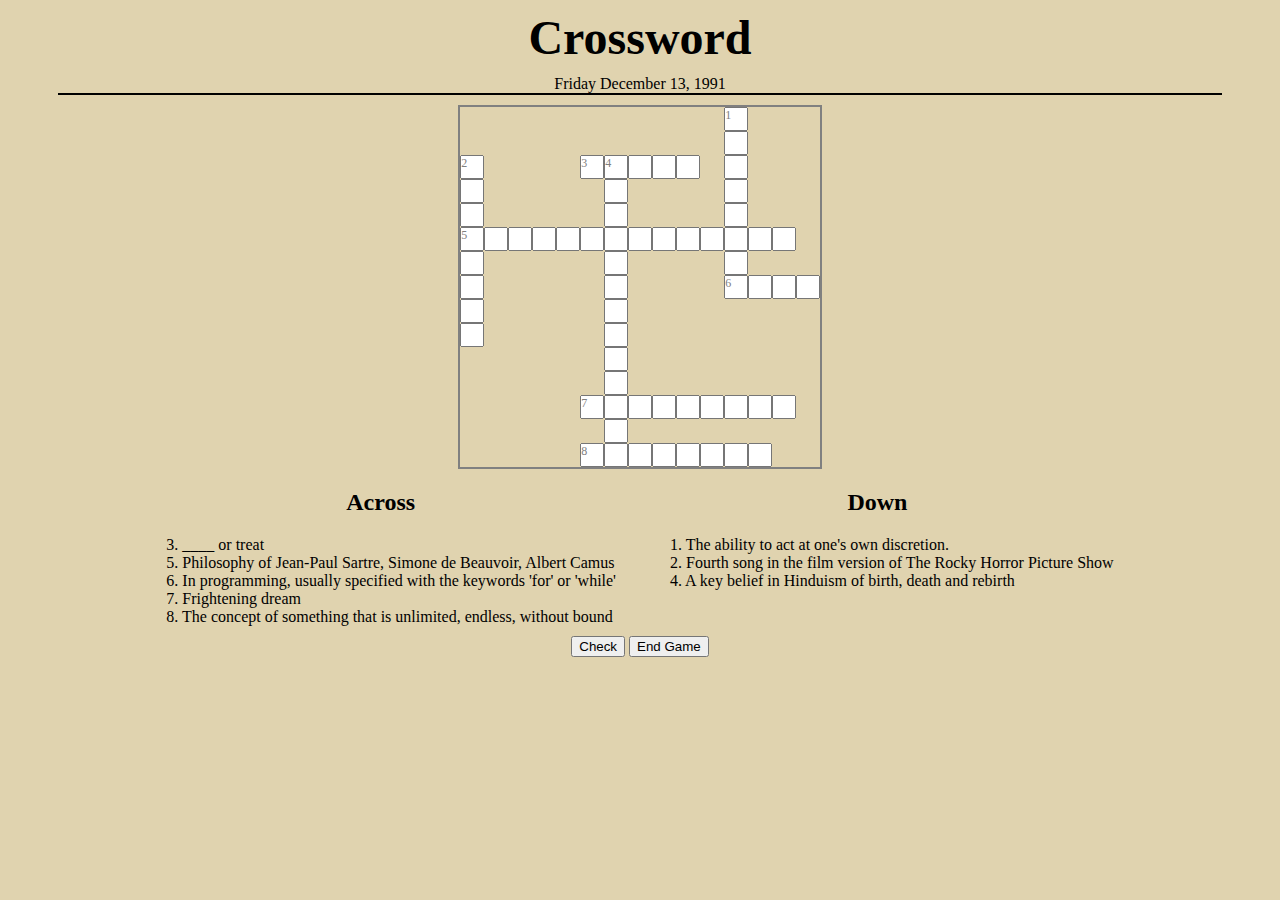
==== commit c7d85530: "Mini games post to server now" ====
--- a/crossword/index.html
+++ b/crossword/index.html
@@ -16,10 +16,9 @@
     <script src="jquery.js"></script>
     <script src="code.js"></script>
 </head>
-<body onload="start();">
+<body>
     <div id="header">
-        Super Spooky Crossword Puzzle
-        <div id="time">00:00:00</div>
+       <h1>Crossword</h1>  Friday December 13, 1991
     </div>
     <div id="board">
         <table>
@@ -294,7 +293,7 @@
             3. ____ or treat <br>
             5. Philosophy of Jean-Paul Sartre, Simone de Beauvoir, Albert Camus <br>
             6. In programming, usually specified with the keywords 'for' or 'while' <br>
-            7. Frightening dreams <br>
+            7. Frightening dream <br>
             8. The concept of something that is unlimited, endless, without bound <br>
         </div>
         <div id="down">
--- a/crossword/style.css
+++ b/crossword/style.css
@@ -10,11 +10,15 @@
 
 #header{
     text-align: center;
-    font-size: 200%;
     border-bottom: black 2px solid;
     margin-left: 50px;
     margin-right: 50px;
     margin-bottom: 10px;
+}
+
+h1{
+    margin: 10px;
+    font-size: 3em;
 }
 
 table{
